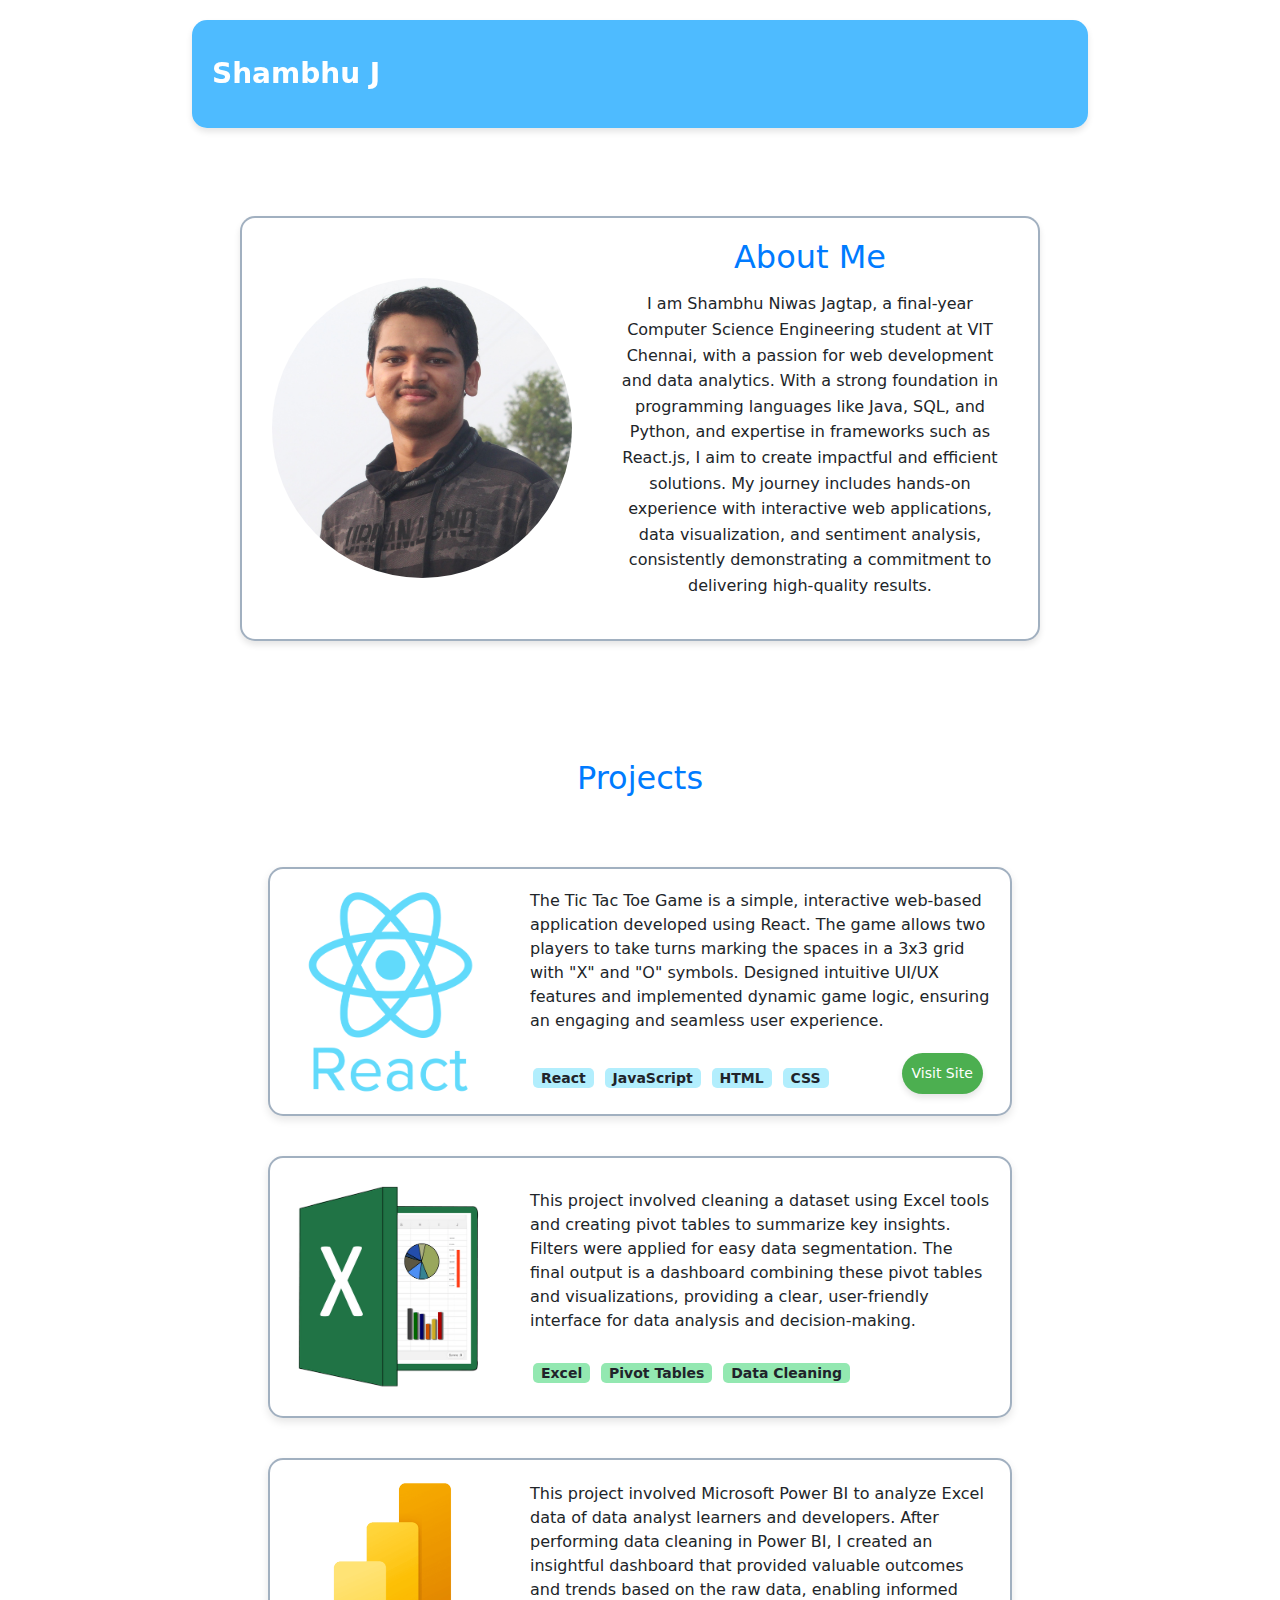
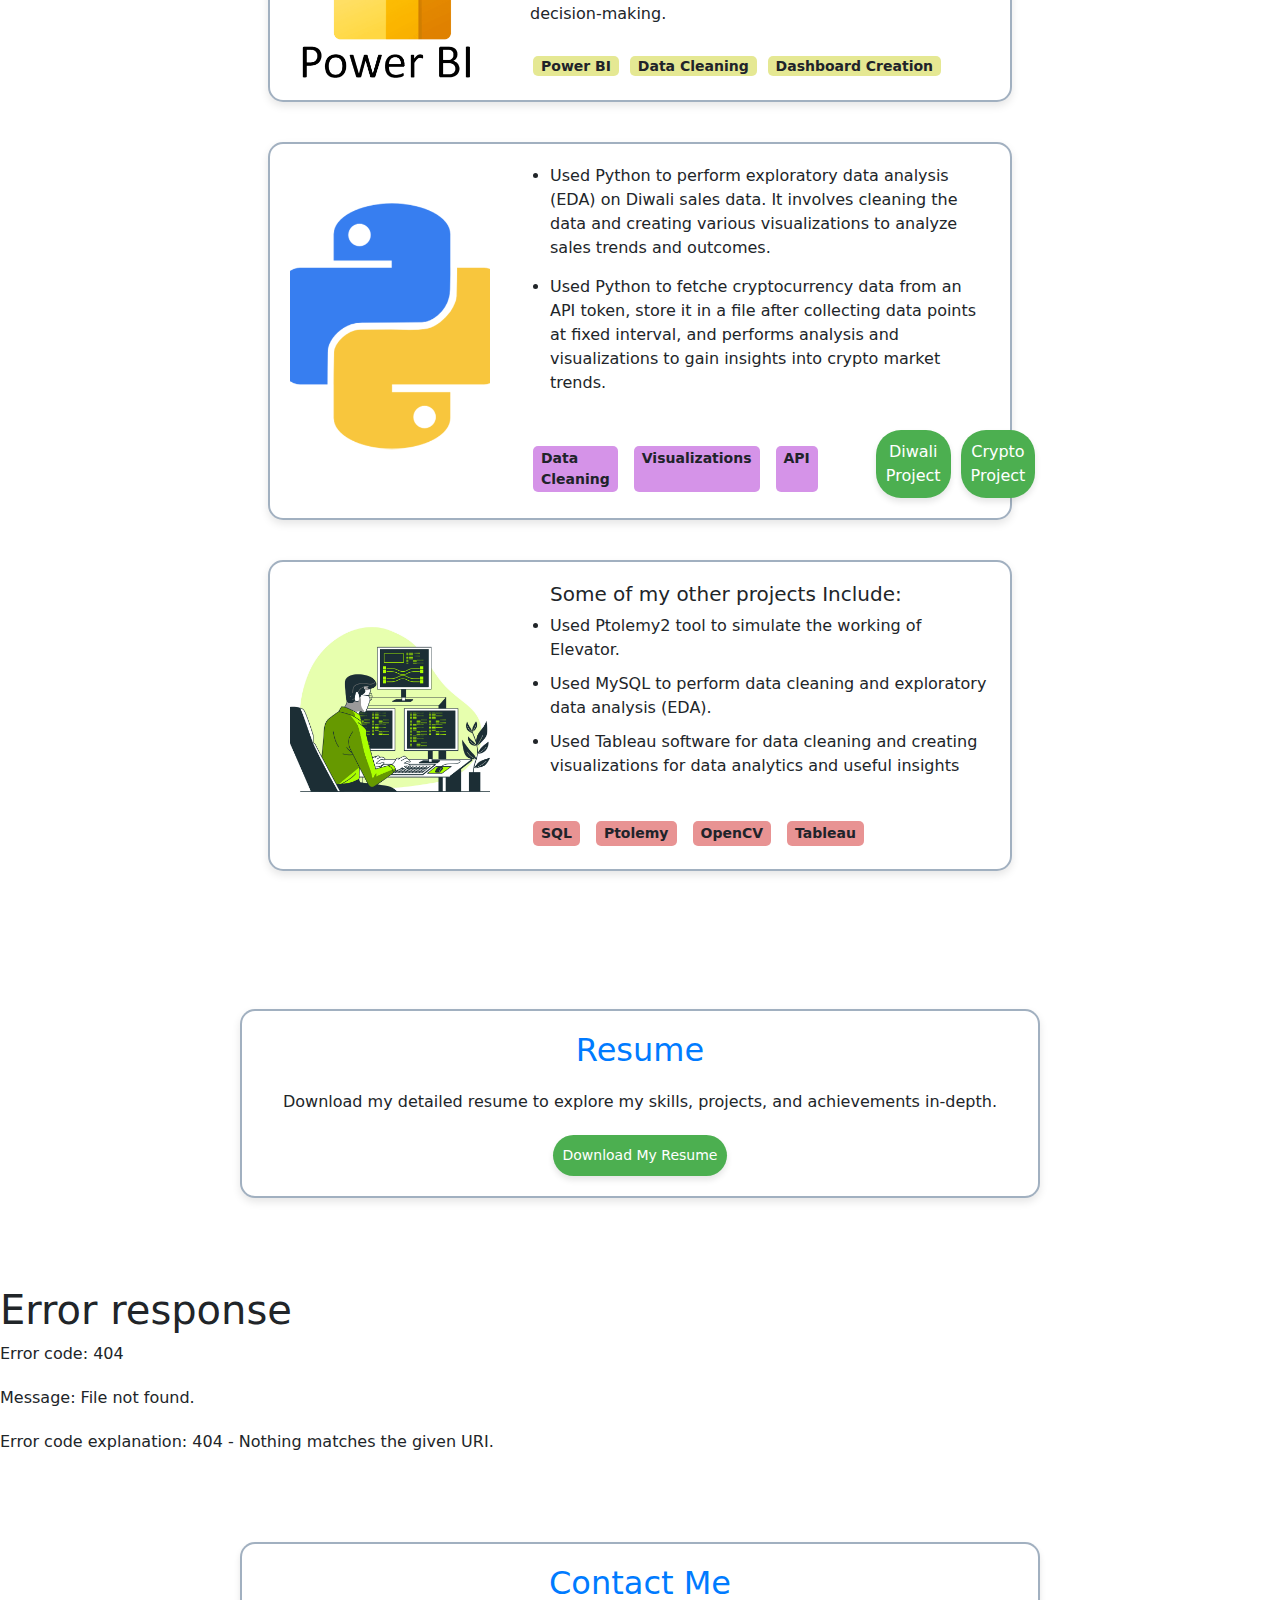
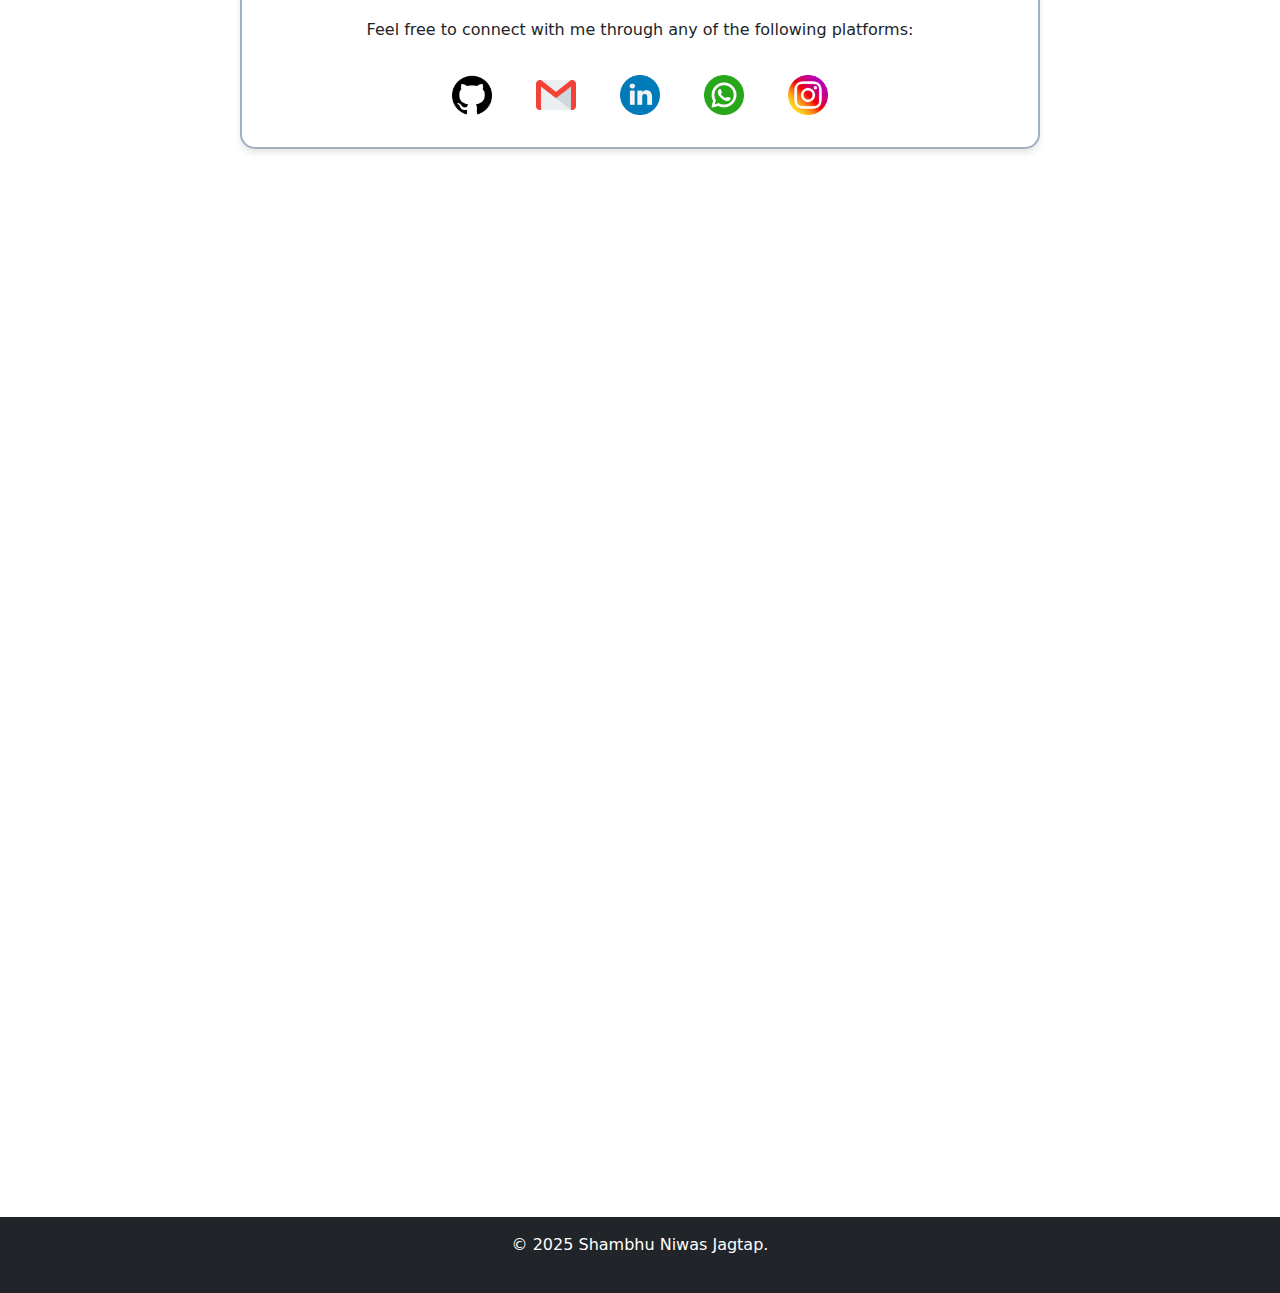
==== index.html @ 7d2ea9f1 "first commit" ====
<!DOCTYPE html>
<html lang="en">

<head>
    <meta charset="UTF-8">
    <meta name="viewport" content="width=device-width, initial-scale=1.0">
    <title>My Portfolio</title>
    <!-- Bootstrap CSS -->
    <link href="https://cdn.jsdelivr.net/npm/bootstrap@5.3.0/dist/css/bootstrap.min.css" rel="stylesheet">
    <style>
    </style>
</head>

<body>
    <!-- Placeholder for Components -->
    <div id="navbar"></div>
    <div id="aboutMe"></div>
    <div id="projects"></div>
    <div id="resume"></div>
    <div id="certificates"></div>
    <div id="contact"></div>

    <footer class="bg-dark text-white text-center py-3 " style="margin-top: 1000px;">
        <p>&copy; 2025 Shambhu Niwas Jagtap.</p>
    </footer>

    <!-- Bootstrap Bundle with Popper -->
    <script src="https://cdn.jsdelivr.net/npm/bootstrap@5.3.0/dist/js/bootstrap.bundle.min.js"></script>
    <script src="https://cdn.jsdelivr.net/npm/@popperjs/core@2.11.8/dist/umd/popper.min.js"
        integrity="sha384-I7E8VVD/ismYTF4hNIPjVp/Zjvgyol6VFvRkX/vR+Vc4jQkC+hVqc2pM8ODewa9r"
        crossorigin="anonymous"></script>
    <script src="https://cdn.jsdelivr.net/npm/bootstrap@5.3.3/dist/js/bootstrap.min.js"
        integrity="sha384-0pUGZvbkm6XF6gxjEnlmuGrJXVbNuzT9qBBavbLwCsOGabYfZo0T0to5eqruptLy"
        crossorigin="anonymous"></script>

    <!-- JavaScript to Include Components -->
    <script>
        // Load External Components
        async function loadComponent(id, file) {
            const response = await fetch(file);
            const content = await response.text();
            document.getElementById(id).innerHTML = content;
        }

        loadComponent('navbar', './components/navbar.html');
        loadComponent('aboutMe', './components/aboutMe.html');
        loadComponent('projects', './components/projects.html');
        loadComponent("certificates", "./components/certificates.html")
        loadComponent('resume', './components/resume.html');
        loadComponent('contact', './components/contact.html');
    </script>
</body>

</html>
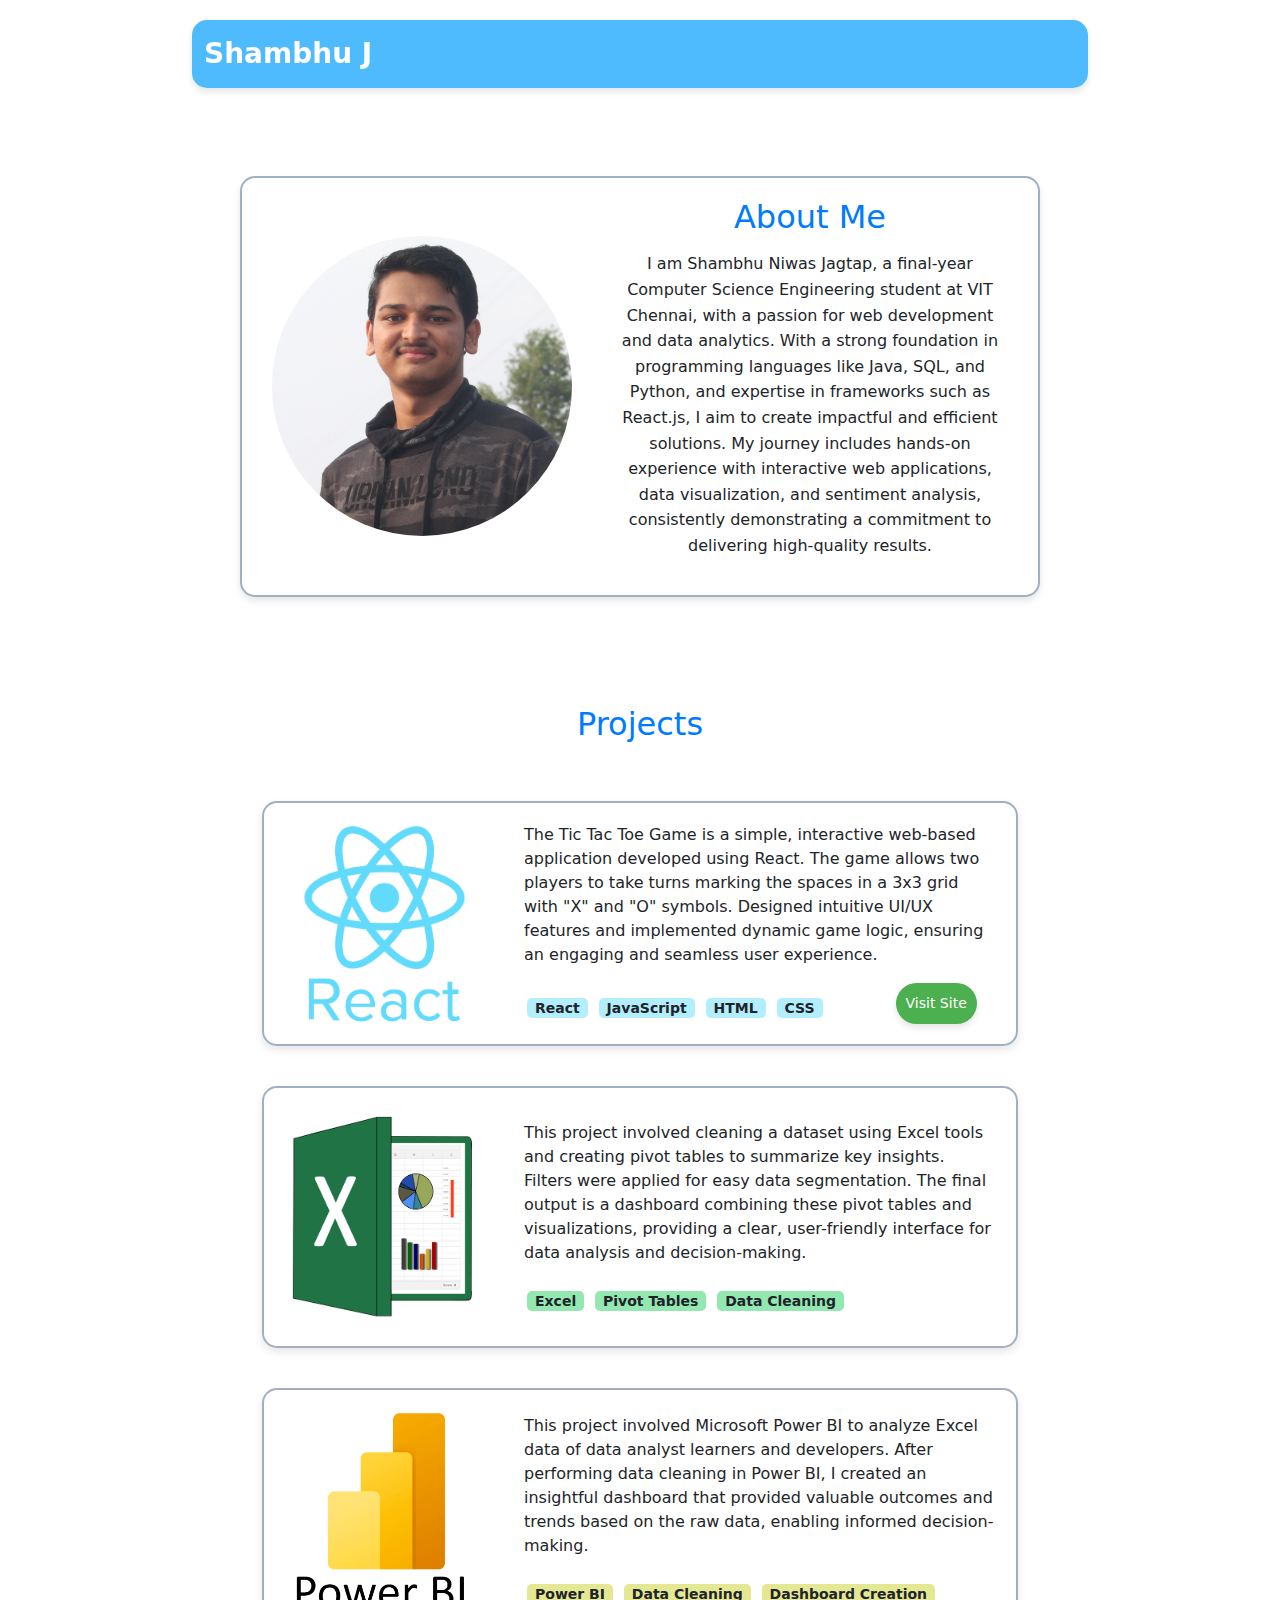
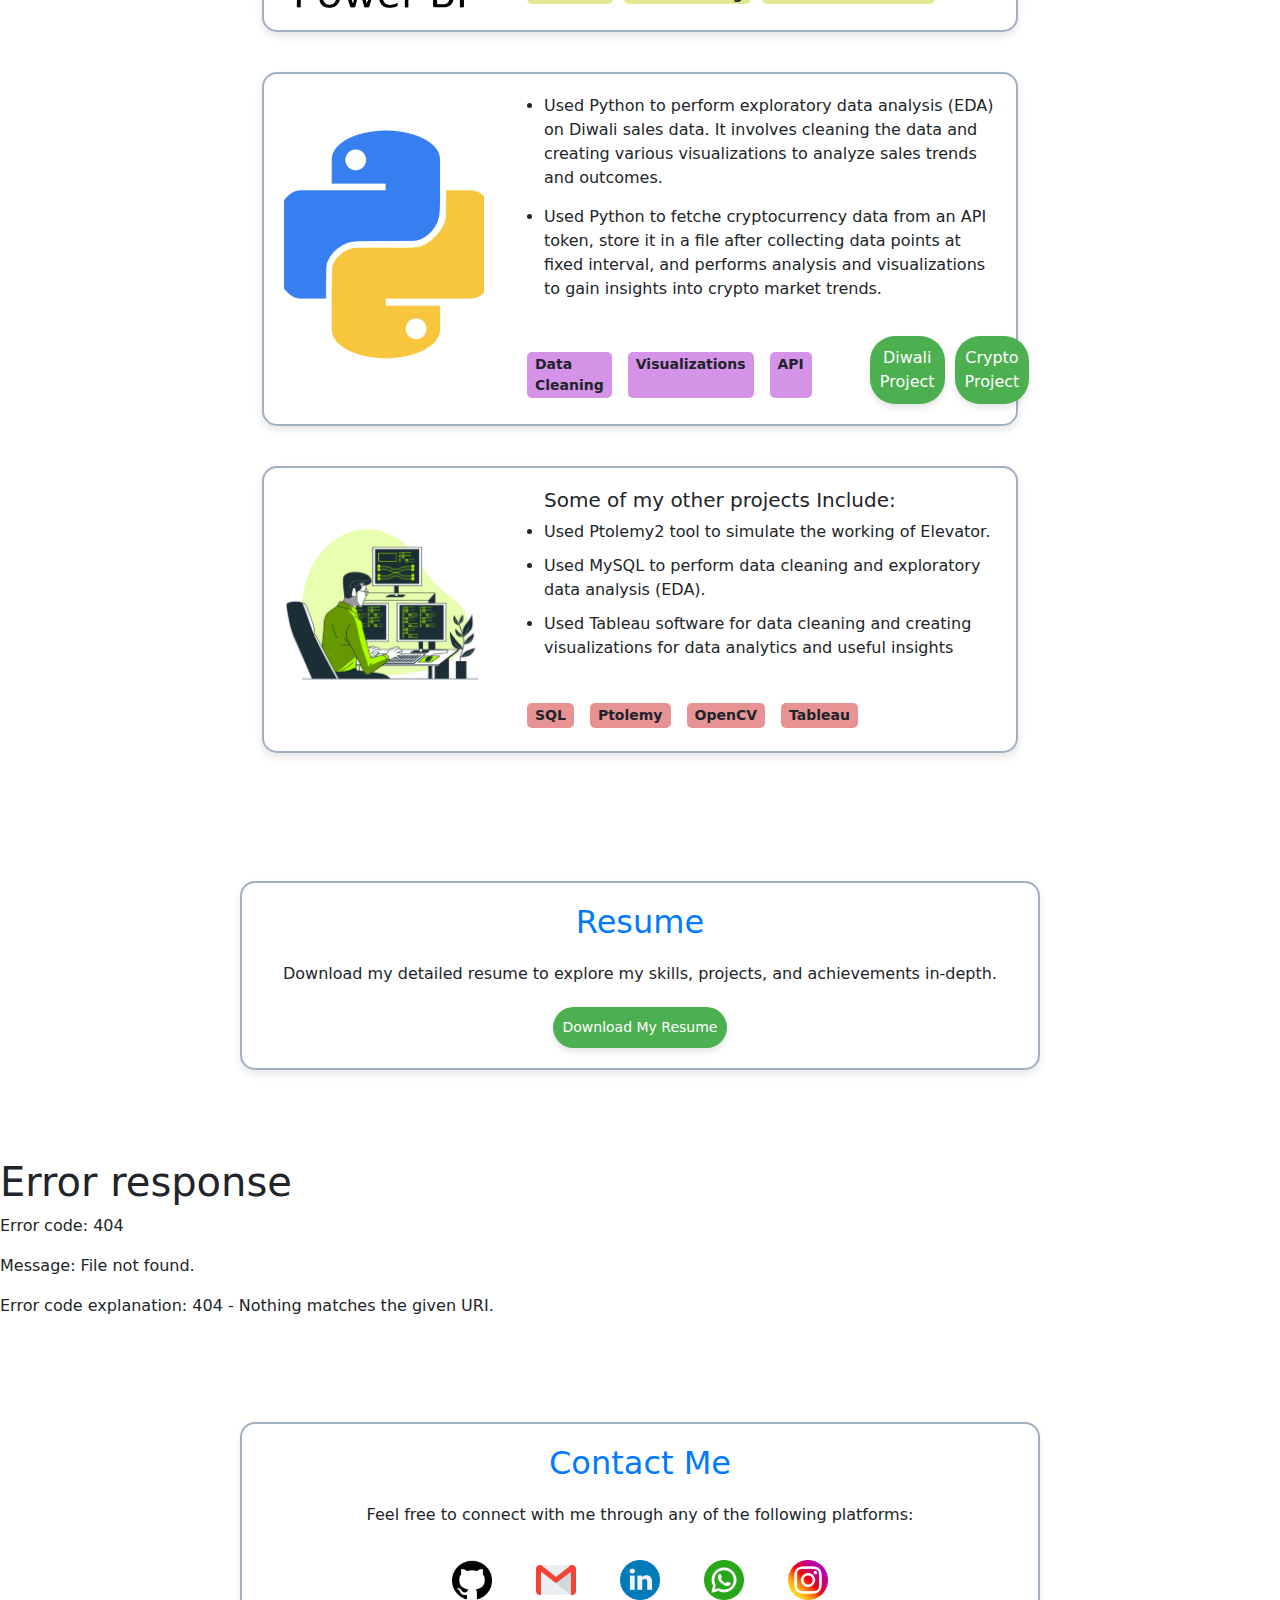
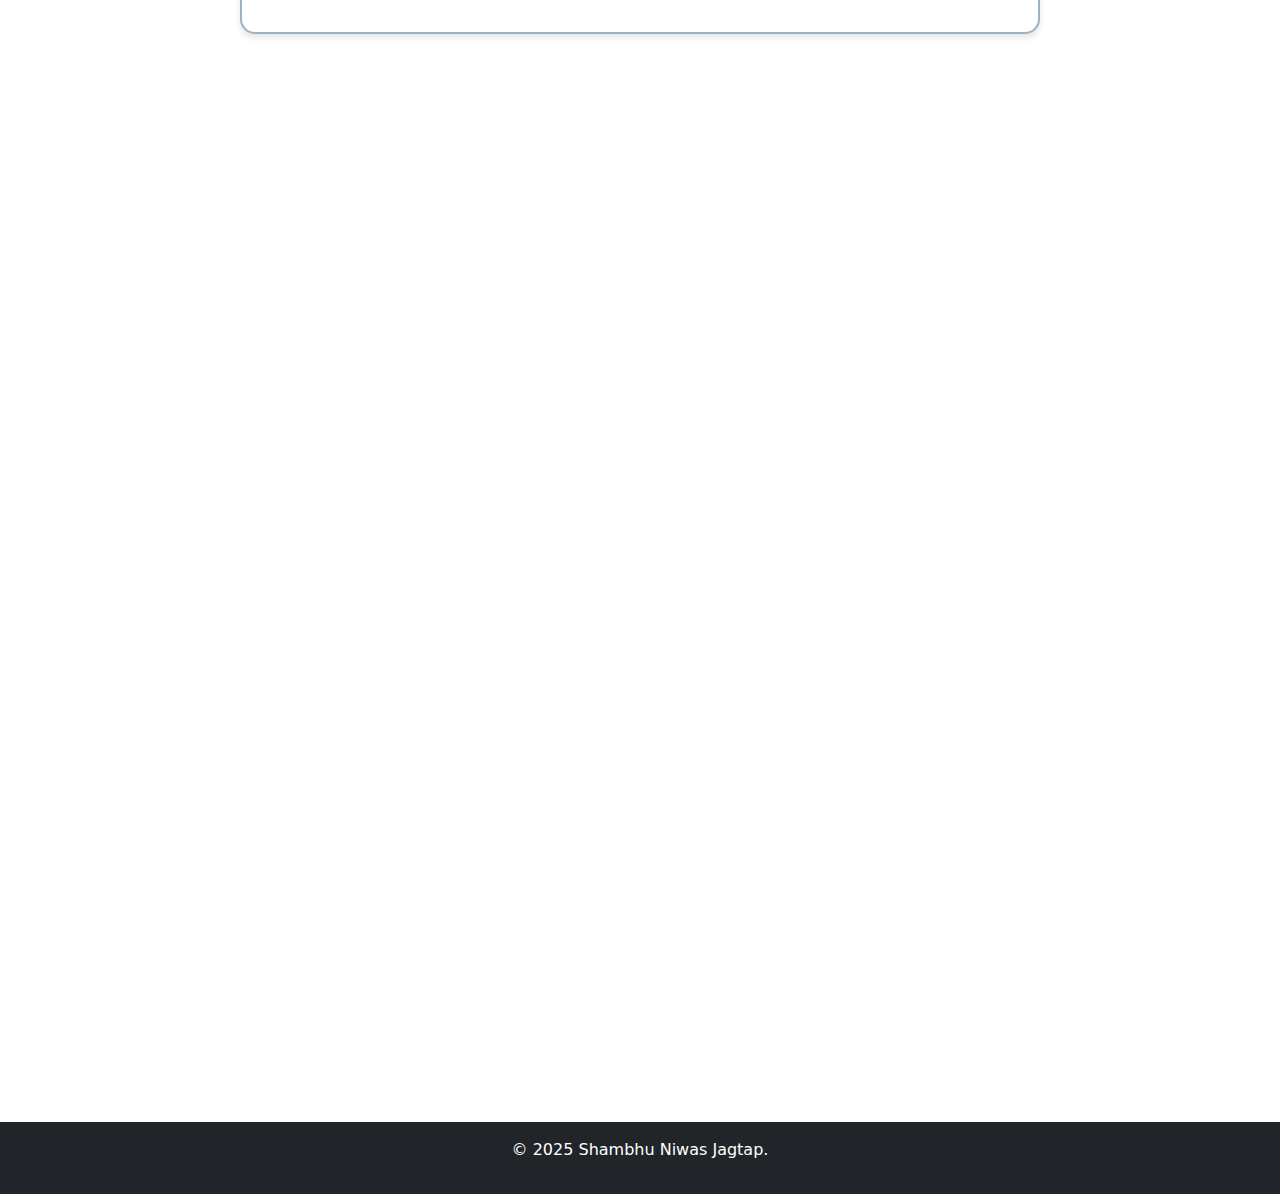
==== commit 6d6a9e53: "unified css" ====
--- a/index.html
+++ b/index.html
@@ -8,6 +8,503 @@
     <!-- Bootstrap CSS -->
     <link href="https://cdn.jsdelivr.net/npm/bootstrap@5.3.0/dist/css/bootstrap.min.css" rel="stylesheet">
     <style>
+        #about .about-content {
+            display: flex;
+            align-items: center;
+            transition: transform 0.3s ease-in-out;
+        }
+
+        #about .image-container {
+            flex-shrink: 0;
+            margin-right: 40px;
+        }
+
+        #about .image-container img {
+            max-width: 300px;
+            border-radius: 50%;
+        }
+
+        #about .text-container {
+            flex-grow: 1;
+        }
+
+        /* General Body Styling */
+        body {
+            font-family: Arial, sans-serif;
+            margin: 0;
+            padding: 0;
+            background-color: #f4f4f9;
+            color: #333;
+        }
+
+        /* General Section Styling */
+        section {
+            padding: 60px 0;
+            display: flex;
+            justify-content: center;
+            align-items: center;
+            flex-direction: column;
+        }
+
+        /* Section Containers */
+        section .container {
+            background-color: #ffffff;
+            border-radius: 15px;
+            padding: 20px 30px;
+            box-shadow: 0 4px 6px rgba(0, 0, 0, 0.1);
+            transition: all 0.3s ease-in-out;
+            max-width: 800px;
+            text-align: center;
+            margin: 20px 0;
+            border: solid 2px #0028535e;
+        }
+
+        section .container h2 {
+            margin-bottom: 15px;
+            color: #007BFF;
+        }
+
+        section .container p {
+            font-size: 1rem;
+            line-height: 1.6;
+        }
+
+        /* Apply magnification effect to the entire container */
+        #about .container:hover {
+            transform: scale(1.1);
+            /* Magnification on hover */
+            z-index: 1;
+            /* Ensure the scaled content stays above other elements */
+        }
+
+        /* Styles only for the resume section */
+        #resume {
+            padding: 20px 0;
+        }
+
+        /* Styles for the container within the resume section */
+        #resume .container {
+            padding: 20px;
+            border-radius: 15px;
+            box-shadow: 0 4px 8px rgba(0, 0, 0, 0.1);
+            transition: transform 0.3s ease, box-shadow 0.3s ease;
+        }
+
+        /* Hover effect for the container within the resume section */
+        #resume .container:hover {
+            transform: scale(1.05);
+            box-shadow: 0 8px 16px rgba(0, 0, 0, 0.2);
+        }
+
+        /* Styles for h2 and p elements within the resume section */
+        #resume h2,
+        #resume p {
+            margin-bottom: 20px;
+        }
+
+        /* Styles for the download button within the resume section */
+        #resume .visit-site-btn {
+            background-color: #4CAF50;
+            color: white;
+            border: none;
+            padding: 10px 10px;
+            font-size: 14px;
+            border-radius: 25px;
+            /* Rounded button */
+            transition: all 0.3s ease-in-out;
+            /* Smooth hover effect */
+            box-shadow: 0 4px 6px rgba(0, 0, 0, 0.1);
+            /* Soft shadow */
+        }
+
+        /* Hover effect for the download button within the resume section */
+        #resume .visit-site-btn:hover {
+            background-color: #45a049;
+            /* Slightly darker green on hover */
+            transform: scale(1.05);
+            /* Subtle grow effect */
+            box-shadow: 0 6px 10px rgba(0, 0, 0, 0.2);
+            /* Slightly deeper shadow */
+        }
+
+        #certificates-section h2 {
+            color: #007BFF;
+            text-align: center;
+            margin-top: 20px;
+        }
+
+        #certificates-section .certificate-custom {
+            width: 40%;
+            display: flex;
+            flex-direction: column;
+            margin: 40px auto;
+            box-shadow: 0 4px 8px rgba(0, 0, 0, 0.1);
+            border-radius: 15px;
+            border: solid 2px #0066804e;
+            transition: transform 0.3s ease, box-shadow 0.3s ease;
+            margin-bottom: 30px;
+            position: relative;
+            overflow: hidden;
+            padding: 20px;
+            text-align: center;
+        }
+
+        #certificates-section .certificate-custom:hover {
+            transform: scale(1.1);
+            box-shadow: 0 8px 16px rgba(0, 0, 0, 0.2);
+        }
+
+        #certificates-section .card-text {
+            flex-grow: 1;
+            margin-bottom: 20px;
+        }
+
+        #certificates-section .view-cert-btn {
+            background-color: #4CAF50;
+            color: white;
+            border: none;
+            padding: 10px 20px;
+            font-size: 14px;
+            border-radius: 25px;
+            transition: all 0.3s ease-in-out;
+            box-shadow: 0 4px 6px rgba(0, 0, 0, 0.1);
+            margin: 0 auto;
+        }
+
+        #certificates-section .view-cert-btn:hover {
+            background-color: #3f9443;
+            transform: scale(1.05);
+            box-shadow: 0 6px 10px rgba(0, 0, 0, 0.2);
+        }
+
+        @media (max-width: 768px) {
+            #certificates-section .certificate-custom {
+                width: 80%;
+            }
+        }
+
+        #contact {
+            padding: 20px 0;
+        }
+
+        #contact .container {
+            padding: 20px;
+            text-align: center;
+        }
+
+        #contact h2,
+        #contact p {
+            margin-bottom: 20px;
+        }
+
+        #contact .contact-icons {
+            display: flex;
+            justify-content: center;
+            gap: 20px;
+            flex-wrap: wrap;
+        }
+
+        #contact .contact-icons a {
+            display: inline-block;
+            padding: 12px;
+            border-radius: 50%;
+            transition: all 0.3s ease-in-out;
+            cursor: pointer;
+        }
+
+        #contact .contact-icons a:hover {
+            transform: scale(1.1);
+            box-shadow: 0 6px 10px rgba(0, 0, 0, 0.2);
+        }
+
+        #contact .contact-icons img {
+            width: 40px;
+            height: 40px;
+        }
+
+        #contact .contact-icons a:focus {
+            outline: none;
+        }
+
+        /* Scope all styles under a unique container class */
+        .custom-navbar-container .navbar {
+            box-shadow: 0 4px 6px rgba(0, 0, 0, 0.1);
+            position: sticky;
+            top: 0;
+            z-index: 1000;
+            background-color: #1fa9ffca;
+            border-radius: 15px;
+            width: 70%;
+            margin: 20px auto;
+            transition: background-color 0.3s ease, box-shadow 0.3s ease, border-radius 0.3s ease;
+        }
+
+        .custom-navbar-container .navbar.scrolled {
+            background-color: #87CEEB;
+            box-shadow: 0 6px 12px rgba(0, 0, 0, 0.2);
+        }
+
+        .custom-navbar-container .navbar .navbar-brand {
+            font-size: 1.75rem;
+            font-weight: bold;
+            color: #fff;
+            text-decoration: none;
+            transition: color 0.3s ease;
+        }
+
+        .custom-navbar-container .navbar .navbar-brand:hover {
+            color: #003268;
+        }
+
+        .custom-navbar-container .navbar .nav-link {
+            color: #fff;
+            margin: 0 15px;
+            font-size: 1rem;
+            text-transform: uppercase;
+            font-weight: 500;
+            letter-spacing: 1px;
+            transition: color 0.3s ease, transform 0.3s ease;
+        }
+
+        .custom-navbar-container .navbar .nav-link:hover {
+            color: #003268;
+            transform: translateY(-3px);
+        }
+
+        .custom-navbar-container .navbar-toggler {
+            border: none;
+            background-color: rgba(255, 255, 255, 0.8);
+            transition: background-color 0.3s ease;
+        }
+
+        .custom-navbar-container .navbar-toggler-icon {
+            background-image: url("data:image/svg+xml;charset=utf8,%3Csvg xmlns='http://www.w3.org/2000/svg' viewBox='0 0 30 30'%3E%3Cpath stroke='rgba%280, 0, 0, 0.5%29' stroke-width='2' stroke-linecap='round' stroke-miterlimit='10' d='M4 7h22M4 15h22M4 23h22'/%3E%3C/svg%3E");
+        }
+
+        /* Smooth Scroll Animation */
+        .custom-navbar-container {
+            scroll-behavior: smooth;
+        }
+
+        /* Adding animations */
+        .custom-navbar-container .navbar .nav-link {
+            opacity: 0;
+            animation: fadeIn 0.5s forwards;
+        }
+
+        .custom-navbar-container .navbar .nav-link:nth-child(1) {
+            animation-delay: 0.2s;
+        }
+
+        .custom-navbar-container .navbar .nav-link:nth-child(2) {
+            animation-delay: 0.4s;
+        }
+
+        .custom-navbar-container .navbar .nav-link:nth-child(3) {
+            animation-delay: 0.6s;
+        }
+
+        .custom-navbar-container .navbar .nav-link:nth-child(4) {
+            animation-delay: 0.8s;
+        }
+
+        @keyframes fadeIn {
+            from {
+                opacity: 0;
+            }
+
+            to {
+                opacity: 1;
+            }
+        }
+
+        /* Title Styling */
+        #projects #heading {
+            color: #007BFF;
+            text-align: center;
+            margin-top: 40px;
+        }
+
+        #projects #projects {
+            padding: 10px;
+        }
+
+        #projects .card-custom {
+            width: 60%;
+            /* 80% of the horizontal page size */
+            display: flex;
+            /* Using flexbox */
+            flex-direction: row;
+            /* Align image and text side by side */
+            margin: 40px auto;
+            /* Centering the card */
+            box-shadow: 0 4px 8px rgba(0, 0, 0, 0.1);
+            border-radius: 15px;
+            /* Rounded corners for the card */
+            border: solid 2px #0028535e;
+            /* Blue border */
+            transition: transform 0.3s ease, box-shadow 0.3s ease;
+            margin-bottom: 30px;
+            /* Padding between cards */
+        }
+
+        #projects .card-custom img {
+            width: 100%;
+            /* Image takes up 100% of the card's width */
+            max-width: 200px;
+            /* Ensure the image doesn't get too large on bigger screens */
+            object-fit: cover;
+            /* Ensures the image covers the space */
+            border-top-left-radius: 15px;
+            border-bottom-left-radius: 15px;
+            margin: 20px;
+            /* Adding margin around the image */
+            border-radius: 10px;
+            /* Rounded corners for the image */
+        }
+
+        #projects .card-body {
+            display: flex;
+            flex-direction: column;
+            justify-content: center;
+            padding: 20px 20px 20px 20px;
+            text-align: left;
+            /* Aligning the text to the left */
+            width: 60%;
+            /* Text takes up 60% of the card width */
+        }
+
+        /* Hover effect to magnify the card */
+        #projects .card-custom:hover {
+            transform: scale(1.10);
+            box-shadow: 0 8px 16px rgba(0, 0, 0, 0.2);
+        }
+
+        /* Styling for the Tools/Language section */
+        #projects .tools {
+            margin-top: 10px;
+            font-size: 14px;
+            font-weight: bold;
+        }
+
+        /* technology styles */
+        #projects .reactTools {
+            background-color: #61dcfb7d;
+            color: #20232a;
+            padding: 2px 8px;
+            border-radius: 5px;
+            margin: 3px;
+        }
+
+        #projects .excelTools {
+            background-color: #00c8466c;
+            color: #20232a;
+            padding: 2px 8px;
+            border-radius: 5px;
+            margin: 3px;
+        }
+
+        #projects .powerBiTools {
+            background-color: #c1c8006c;
+            color: #20232a;
+            padding: 2px 8px;
+            border-radius: 5px;
+            margin: 3px;
+        }
+
+        #projects .pythonTools {
+            background-color: #9d00c86c;
+            color: #20232a;
+            padding: 2px 8px;
+            border-radius: 5px;
+            margin: 3px;
+        }
+
+        #projects .otherTools {
+
+            background-color: #c800006c;
+            color: #20232a;
+            padding: 2px 8px;
+            border-radius: 5px;
+            margin: 3px;
+        }
+
+        /* Styling for the Visit Site button */
+        #projects .visit-site-btn {
+            background-color: #4CAF50;
+            /* A sleek green for a professional look */
+            color: white;
+            border: none;
+            padding: 10px 10px;
+            font-size: 14px;
+            border-radius: 25px;
+            /* Rounded button */
+
+            /* Aligns the button to the right */
+            transition: all 0.3s ease-in-out;
+            /* Smooth hover effect */
+            box-shadow: 0 4px 6px rgba(0, 0, 0, 0.1);
+            /* Soft shadow */
+        }
+
+        #projects .visit-site-btn:hover {
+            background-color: #45a049;
+            /* Slightly darker green on hover */
+            transform: scale(1.05);
+            /* Subtle grow effect */
+            box-shadow: 0 6px 10px rgba(0, 0, 0, 0.2);
+            /* Slightly deeper shadow */
+        }
+
+        /* Styles only for the resume section */
+        #resume {
+            padding: 20px 0;
+        }
+
+        /* Styles for the container within the resume section */
+        #resume .container {
+            padding: 20px;
+            border-radius: 15px;
+            box-shadow: 0 4px 8px rgba(0, 0, 0, 0.1);
+            transition: transform 0.3s ease, box-shadow 0.3s ease;
+        }
+
+        /* Hover effect for the container within the resume section */
+        #resume .container:hover {
+            transform: scale(1.05);
+            box-shadow: 0 8px 16px rgba(0, 0, 0, 0.2);
+        }
+
+        /* Styles for h2 and p elements within the resume section */
+        #resume h2,
+        #resume p {
+            margin-bottom: 20px;
+        }
+
+        /* Styles for the download button within the resume section */
+        #resume .visit-site-btn {
+            background-color: #4CAF50;
+            color: white;
+            border: none;
+            padding: 10px 10px;
+            font-size: 14px;
+            border-radius: 25px;
+            /* Rounded button */
+            transition: all 0.3s ease-in-out;
+            /* Smooth hover effect */
+            box-shadow: 0 4px 6px rgba(0, 0, 0, 0.1);
+            /* Soft shadow */
+        }
+
+        /* Hover effect for the download button within the resume section */
+        #resume .visit-site-btn:hover {
+            background-color: #45a049;
+            /* Slightly darker green on hover */
+            transform: scale(1.05);
+            /* Subtle grow effect */
+            box-shadow: 0 6px 10px rgba(0, 0, 0, 0.2);
+            /* Slightly deeper shadow */
+        }
     </style>
 </head>
 
